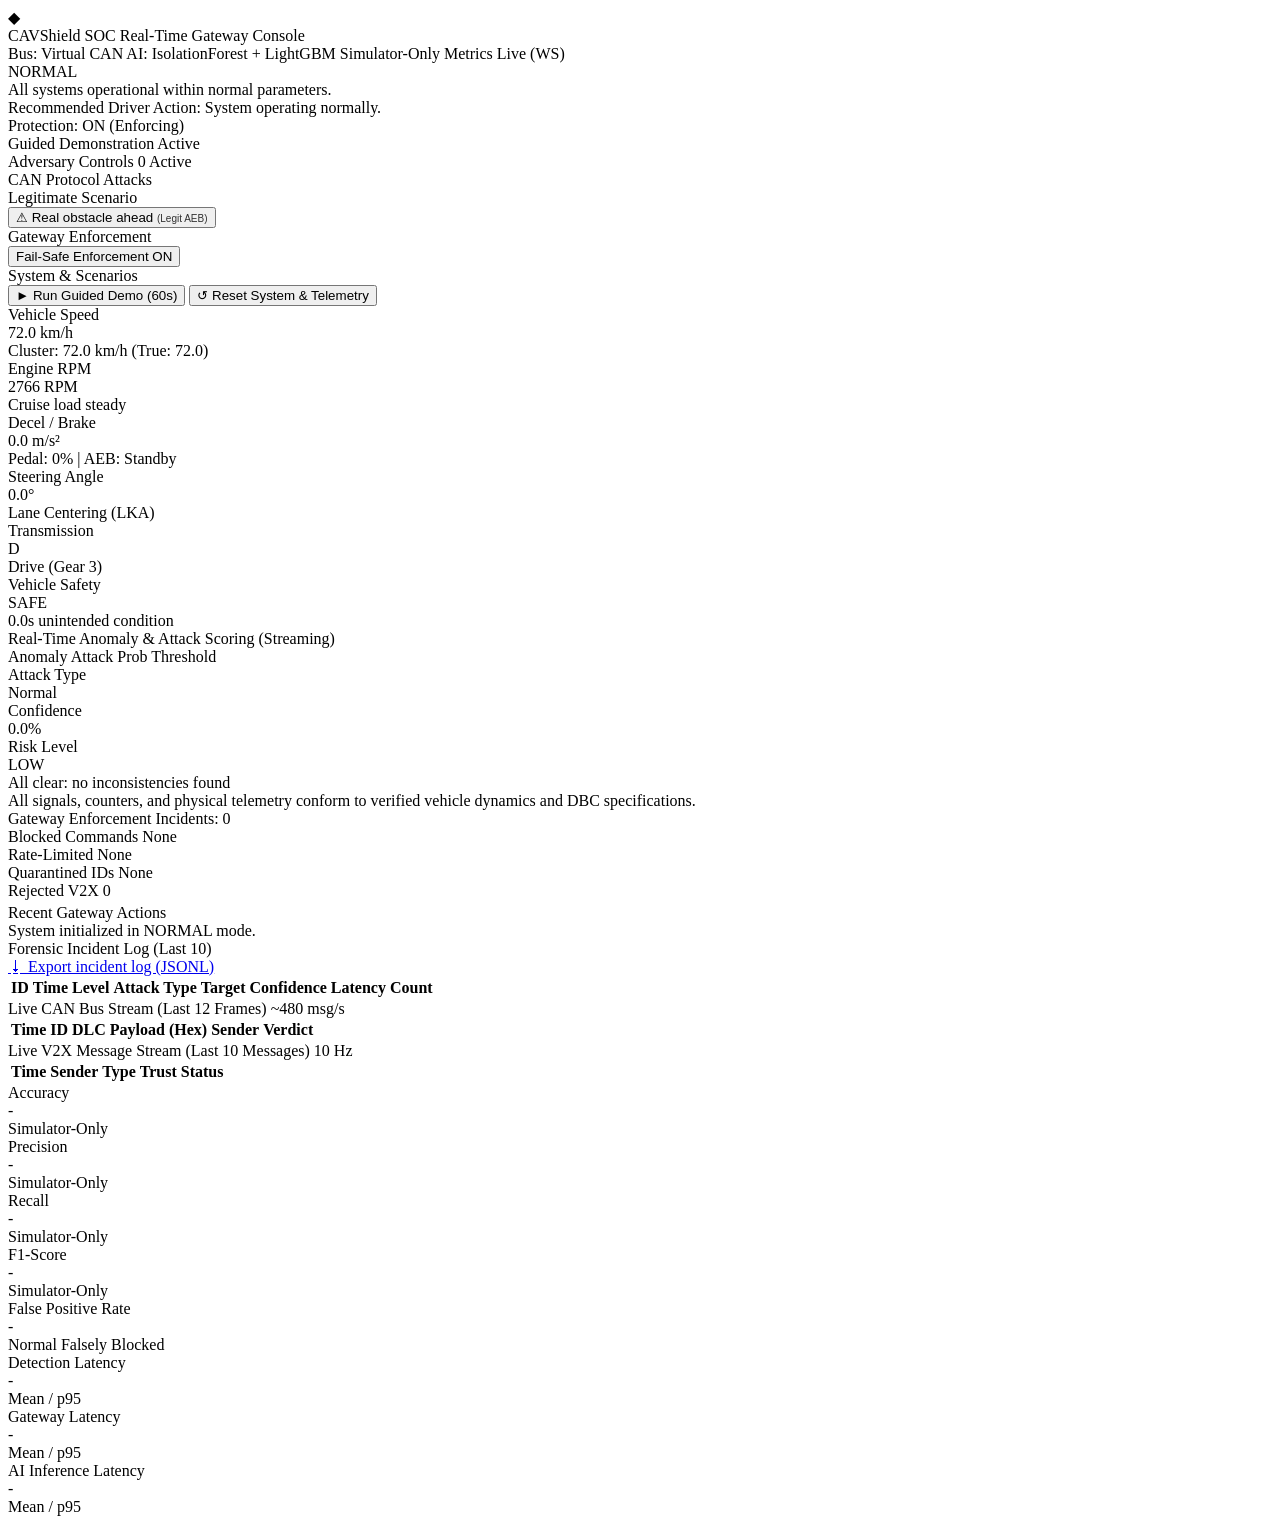
==== src/dashboard/static/index.html @ ff666064 "Part 9 done" ====
<!DOCTYPE html>
<html lang="en">
<head>
  <meta charset="UTF-8">
  <meta name="viewport" content="width=device-width, initial-scale=1.0">
  <title>CAVShield Cyber-Physical Security Console</title>
  <link rel="stylesheet" href="/static/app.css">
  <!-- Offline Plotly bundle served directly by FastAPI without CDN or internet dependency -->
  <script src="/static/plotly.min.js"></script>
</head>
<body>
  <div class="app-wrapper">
    <!-- Top Header -->
    <header class="top-header">
      <div class="header-brand">
        <div class="brand-shield" aria-hidden="true">&#9670;</div>
        <div>
          <span class="brand-title">CAVShield</span>
          <span class="brand-subtitle">SOC Real-Time Gateway Console</span>
        </div>
      </div>
      <div class="header-chips">
        <span class="chip" id="chipBus" title="Active CAN Bus Layer">Bus: Virtual CAN</span>
        <span class="chip" id="chipAi" title="Active Machine Learning Models">AI: IsolationForest + LightGBM</span>
        <span class="chip" id="chipSim">Simulator-Only Metrics</span>
        <span class="chip chip-conn live" id="chipConn">
          <span class="chip-dot" aria-hidden="true"></span>
          <span id="connStatusText">Live (WS)</span>
        </span>
      </div>
    </header>

    <!-- Operational Mode & Threat Status Banner -->
    <section class="mode-banner mode-normal" id="modeBanner" role="region" aria-label="Vehicle Security Status">
      <div class="banner-left">
        <span class="mode-pill" id="modePill">NORMAL</span>
        <div>
          <div class="banner-headline" id="bannerHeadline" aria-live="polite">All systems operational within normal parameters.</div>
          <div class="banner-action" id="bannerAction">Recommended Driver Action: System operating normally.</div>
        </div>
      </div>
      <div class="banner-right">
        <span class="prot-badge on" id="protBadge">Protection: ON (Enforcing)</span>
      </div>
    </section>

    <!-- Guided Demo Caption Callout Bar -->
    <div class="demo-caption-bar" id="demoCaptionBar" role="status" aria-live="polite">
      <div class="demo-pulse-indicator" aria-hidden="true"></div>
      <div id="demoCaptionText">Guided Demonstration Active</div>
    </div>

    <!-- Main Grid Layout -->
    <main class="main-grid">
      <!-- Left Column: Adversary & Scenario Controls -->
      <aside class="controls-col" aria-label="Security Controls">
        <div class="panel-card">
          <div class="panel-title">
            <span>Adversary Controls</span>
            <span class="panel-title-badge" id="activeAttackCount">0 Active</span>
          </div>

          <div class="btn-label-group">CAN Protocol Attacks</div>
          <div class="btn-group" id="attackBtnGroup">
            <!-- Dynamically populated from JS ATTACKS array -->
          </div>

          <div class="btn-label-group">Legitimate Scenario</div>
          <div class="btn-group">
            <button class="btn-soc btn-legit" id="btnRealObstacle">
              <span>&#9888; Real obstacle ahead</span>
              <span style="font-size: 10px; opacity: 0.8;">(Legit AEB)</span>
            </button>
          </div>

          <div class="btn-label-group">Gateway Enforcement</div>
          <div class="btn-group">
            <button class="btn-soc btn-switch on" id="btnProtectionToggle" role="switch" aria-checked="true">
              <span>Fail-Safe Enforcement</span>
              <span id="btnProtectionStatusText">ON</span>
            </button>
          </div>

          <div class="btn-label-group">System & Scenarios</div>
          <div class="btn-group">
            <button class="btn-soc btn-demo" id="btnGuidedDemo">
              <span>&#9658; Run Guided Demo (60s)</span>
            </button>
            <button class="btn-soc btn-reset" id="btnResetSystem">
              <span>&#8634; Reset System & Telemetry</span>
            </button>
          </div>
        </div>
      </aside>

      <!-- Right Column: Digital Twin, Threat Monitoring, Streams & Metrics -->
      <div class="content-col">
        <!-- 1. Vehicle Digital Twin Cards (6 Cards) -->
        <section class="twin-cards-grid" aria-label="Vehicle Digital Twin Telemetry">
          <div class="twin-card" id="cardSpeed">
            <div class="twin-label">Vehicle Speed</div>
            <div class="twin-value" id="twinSpeed">72.0 km/h</div>
            <div class="twin-sub" id="twinSpeedSub">Cluster: 72.0 km/h (True: 72.0)</div>
          </div>
          <div class="twin-card" id="cardRpm">
            <div class="twin-label">Engine RPM</div>
            <div class="twin-value" id="twinRpm">2766 RPM</div>
            <div class="twin-sub" id="twinRpmSub">Cruise load steady</div>
          </div>
          <div class="twin-card" id="cardBrake">
            <div class="twin-label">Decel / Brake</div>
            <div class="twin-value" id="twinDecel">0.0 m/s²</div>
            <div class="twin-sub" id="twinBrakeSub">Pedal: 0% | AEB: Standby</div>
          </div>
          <div class="twin-card" id="cardSteering">
            <div class="twin-label">Steering Angle</div>
            <div class="twin-value" id="twinSteering">0.0°</div>
            <div class="twin-sub" id="twinSteeringSub">Lane Centering (LKA)</div>
          </div>
          <div class="twin-card" id="cardGear">
            <div class="twin-label">Transmission</div>
            <div class="twin-value" id="twinGear">D</div>
            <div class="twin-sub" id="twinGearSub">Drive (Gear 3)</div>
          </div>
          <div class="twin-card safety-card safe" id="twinSafetyCard">
            <div class="twin-label">Vehicle Safety</div>
            <div class="twin-value" id="twinSafetyVal">SAFE</div>
            <div class="twin-sub" id="twinSafetySub">0.0s unintended condition</div>
          </div>
        </section>

        <!-- 2. Threat Monitoring & AI Fusion -->
        <section class="threat-panel" aria-label="Threat Monitoring">
          <div class="chart-wrapper">
            <div class="chart-header">
              <span>Real-Time Anomaly & Attack Scoring (Streaming)</span>
              <div class="chart-legend">
                <span class="leg-item"><span class="leg-color" style="background: var(--col-cyan);"></span> Anomaly</span>
                <span class="leg-item"><span class="leg-color" style="background: var(--col-alert);"></span> Attack Prob</span>
                <span class="leg-item"><span class="leg-color" style="background: var(--col-safemode);"></span> Threshold</span>
              </div>
            </div>
            <div id="threatPlotly"></div>
          </div>

          <div class="threat-meta">
            <div class="kpi-row">
              <div class="kpi-card">
                <div class="kpi-title">Attack Type</div>
                <div class="kpi-val" id="kpiAttackType">Normal</div>
              </div>
              <div class="kpi-card">
                <div class="kpi-title">Confidence</div>
                <div class="kpi-val" id="kpiConfidence">0.0%</div>
              </div>
              <div class="kpi-card">
                <div class="kpi-title">Risk Level</div>
                <div class="kpi-val" id="kpiRiskLevel">LOW</div>
              </div>
            </div>
            <div class="explanation-box" id="explanationBox">
              <div class="explanation-title" id="explanationTitle">All clear: no inconsistencies found</div>
              <div class="explanation-body" id="explanationBody">All signals, counters, and physical telemetry conform to verified vehicle dynamics and DBC specifications.</div>
            </div>
          </div>
        </section>

        <!-- 3. Fail-Safe Panel & Incident Forensic Log -->
        <section class="failsafe-panel" aria-label="Fail-Safe & Forensic Audit">
          <!-- Gateway Status -->
          <div class="table-panel">
            <div class="panel-title">
              <span>Gateway Enforcement</span>
              <span class="panel-title-badge" id="failsafeIncidentCount">Incidents: 0</span>
            </div>
            <div class="failsafe-stat-grid">
              <div class="stat-chip-card">
                <span class="stat-chip-label">Blocked Commands</span>
                <span class="stat-chip-value" id="statRejectedCommands">None</span>
              </div>
              <div class="stat-chip-card">
                <span class="stat-chip-label">Rate-Limited</span>
                <span class="stat-chip-value" id="statRateLimited">None</span>
              </div>
              <div class="stat-chip-card">
                <span class="stat-chip-label">Quarantined IDs</span>
                <span class="stat-chip-value" id="statQuarantined">None</span>
              </div>
              <div class="stat-chip-card">
                <span class="stat-chip-label">Rejected V2X</span>
                <span class="stat-chip-value" id="statRejectedV2x">0</span>
              </div>
            </div>
            <div class="panel-title" style="margin-top: 4px;">Recent Gateway Actions</div>
            <div class="actions-list" id="actionsList">
              <div class="action-item">System initialized in NORMAL mode.</div>
            </div>
          </div>

          <!-- Forensic Incidents Table -->
          <div class="table-panel">
            <div class="table-header-row">
              <div class="panel-title" style="border-bottom: none; padding-bottom: 0;">Forensic Incident Log (Last 10)</div>
              <a href="/api/incidents/export" class="export-link" id="exportIncidentsLink" download>&#11123; Export incident log (JSONL)</a>
            </div>
            <div class="table-container">
              <table class="soc-table" id="incidentsTable">
                <thead>
                  <tr>
                    <th>ID</th>
                    <th>Time</th>
                    <th>Level</th>
                    <th>Attack Type</th>
                    <th>Target</th>
                    <th>Confidence</th>
                    <th>Latency</th>
                    <th>Count</th>
                  </tr>
                </thead>
                <tbody>
                  <!-- Populated dynamically via DOM textContent -->
                </tbody>
              </table>
            </div>
          </div>
        </section>

        <!-- 4. Live Telemetry Streams (CAN & V2X) -->
        <section class="streams-panel" aria-label="Live Telemetry Streams">
          <!-- CAN Stream -->
          <div class="table-panel">
            <div class="panel-title">
              <span>Live CAN Bus Stream (Last 12 Frames)</span>
              <span class="panel-title-badge">~480 msg/s</span>
            </div>
            <div class="table-container">
              <table class="soc-table" id="canTable">
                <thead>
                  <tr>
                    <th>Time</th>
                    <th>ID</th>
                    <th>DLC</th>
                    <th>Payload (Hex)</th>
                    <th>Sender</th>
                    <th>Verdict</th>
                  </tr>
                </thead>
                <tbody>
                  <!-- Populated dynamically via DOM textContent -->
                </tbody>
              </table>
            </div>
          </div>

          <!-- V2X Stream -->
          <div class="table-panel">
            <div class="panel-title">
              <span>Live V2X Message Stream (Last 10 Messages)</span>
              <span class="panel-title-badge">10 Hz</span>
            </div>
            <div class="table-container">
              <table class="soc-table" id="v2xTable">
                <thead>
                  <tr>
                    <th>Time</th>
                    <th>Sender</th>
                    <th>Type</th>
                    <th>Trust</th>
                    <th>Status</th>
                  </tr>
                </thead>
                <tbody>
                  <!-- Populated dynamically via DOM textContent -->
                </tbody>
              </table>
            </div>
          </div>
        </section>

        <!-- 5. Bottom Metrics Strip (8 Cards) -->
        <footer class="metrics-strip" aria-label="System Evaluation Metrics">
          <div class="metric-card">
            <div class="metric-card-title">Accuracy</div>
            <div class="metric-card-val" id="metricAcc">-</div>
            <div class="metric-card-sub">Simulator-Only</div>
          </div>
          <div class="metric-card">
            <div class="metric-card-title">Precision</div>
            <div class="metric-card-val" id="metricPrec">-</div>
            <div class="metric-card-sub">Simulator-Only</div>
          </div>
          <div class="metric-card">
            <div class="metric-card-title">Recall</div>
            <div class="metric-card-val" id="metricRec">-</div>
            <div class="metric-card-sub">Simulator-Only</div>
          </div>
          <div class="metric-card">
            <div class="metric-card-title">F1-Score</div>
            <div class="metric-card-val" id="metricF1">-</div>
            <div class="metric-card-sub">Simulator-Only</div>
          </div>
          <div class="metric-card">
            <div class="metric-card-title">False Positive Rate</div>
            <div class="metric-card-val" id="metricFpr">-</div>
            <div class="metric-card-sub">Normal Falsely Blocked</div>
          </div>
          <div class="metric-card">
            <div class="metric-card-title">Detection Latency</div>
            <div class="metric-card-val" id="metricDetLat">-</div>
            <div class="metric-card-sub" id="metricDetLatSub">Mean / p95</div>
          </div>
          <div class="metric-card">
            <div class="metric-card-title">Gateway Latency</div>
            <div class="metric-card-val" id="metricFsLat">-</div>
            <div class="metric-card-sub" id="metricFsLatSub">Mean / p95</div>
          </div>
          <div class="metric-card">
            <div class="metric-card-title">AI Inference Latency</div>
            <div class="metric-card-val" id="metricInfLat">-</div>
            <div class="metric-card-sub" id="metricInfLatSub">Mean / p95</div>
          </div>
        </footer>
      </div>
    </main>
  </div>

  <script src="/static/app.js"></script>
</body>
</html>
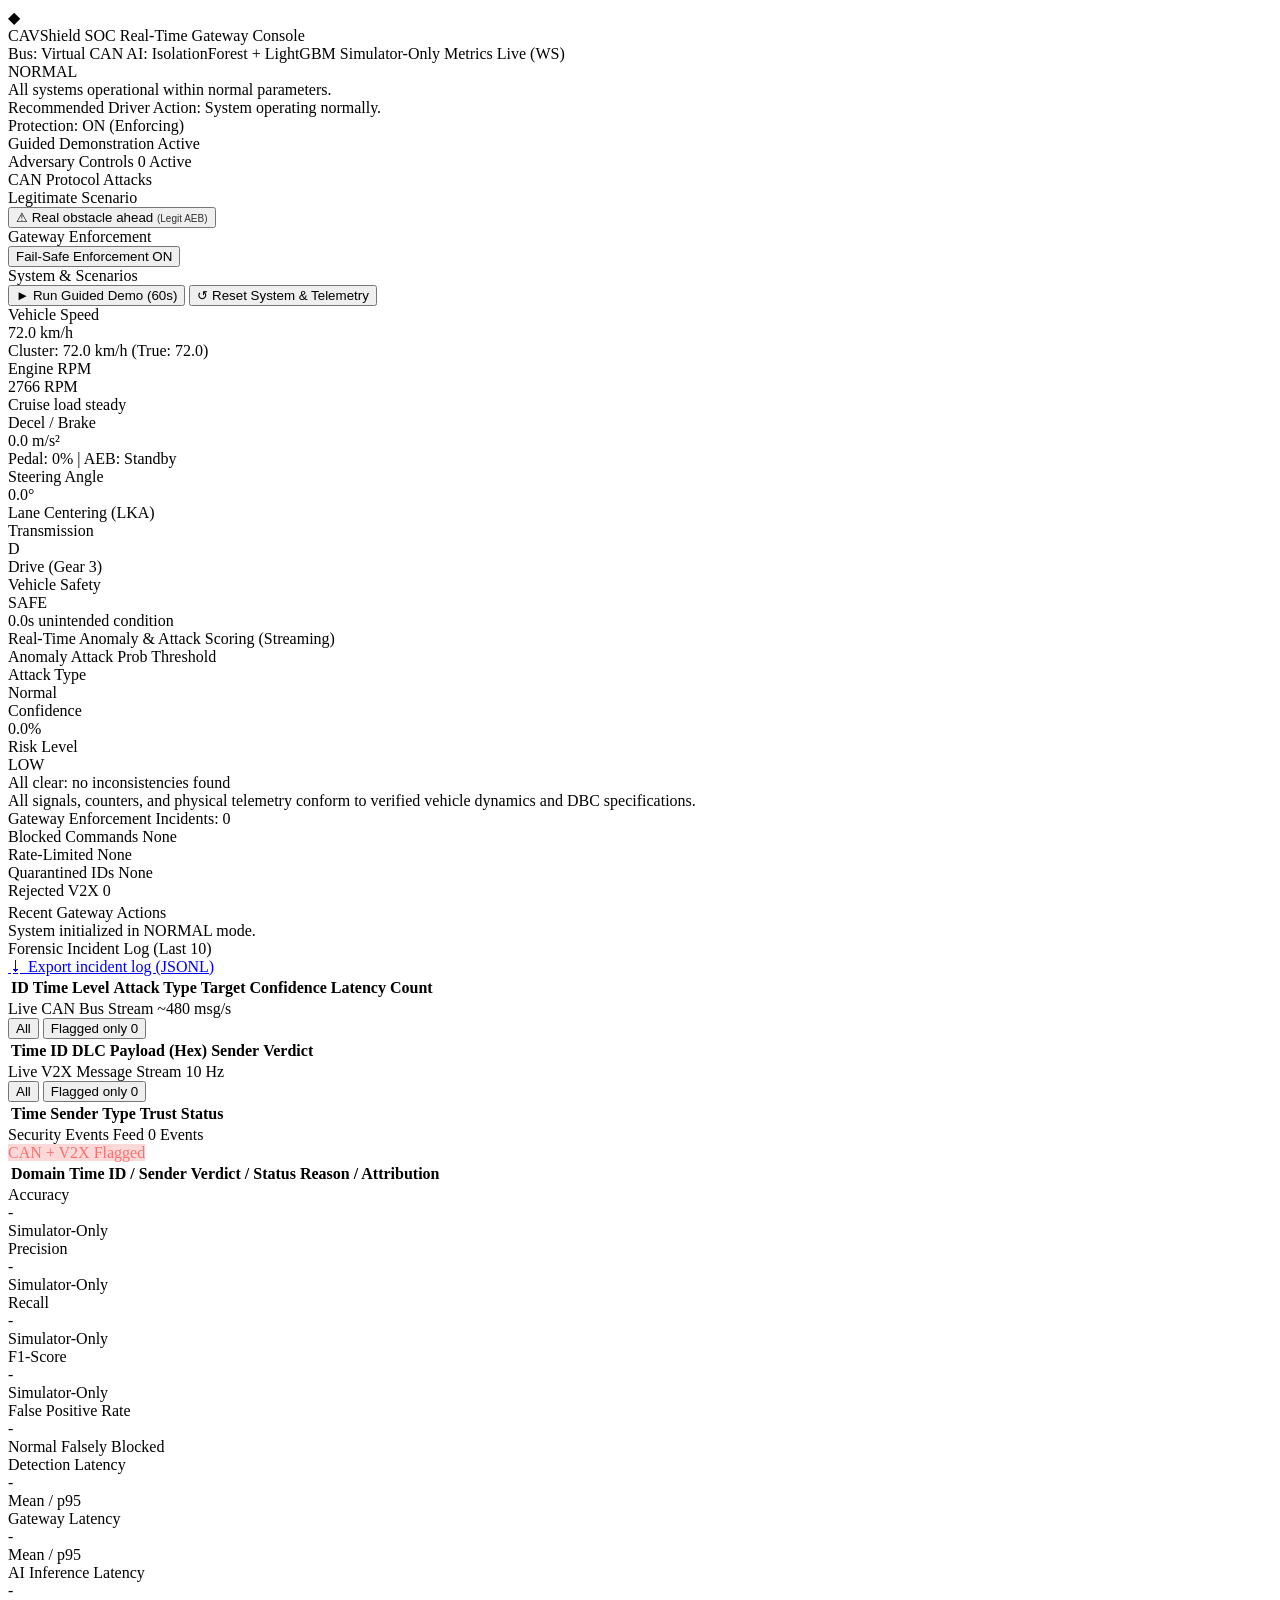
==== commit f498b460: "Fix attack visibility across all 11 cyber-physical attacks with persistent retention and dual ring b" ====
--- a/src/dashboard/static/index.html
+++ b/src/dashboard/static/index.html
@@ -229,9 +229,17 @@
         <section class="streams-panel" aria-label="Live Telemetry Streams">
           <!-- CAN Stream -->
           <div class="table-panel">
-            <div class="panel-title">
-              <span>Live CAN Bus Stream (Last 12 Frames)</span>
-              <span class="panel-title-badge">~480 msg/s</span>
+            <div class="table-header-row">
+              <div class="panel-title" style="border-bottom: none; padding-bottom: 0;">
+                <span>Live CAN Bus Stream</span>
+                <span class="panel-title-badge">~480 msg/s</span>
+              </div>
+              <div class="stream-filter-group" id="canFilterGroup">
+                <button class="filter-chip active" id="canFilterAll" type="button">All</button>
+                <button class="filter-chip" id="canFilterFlagged" type="button">
+                  Flagged only <span class="stream-badge" id="canFlaggedBadge">0</span>
+                </button>
+              </div>
             </div>
             <div class="table-container">
               <table class="soc-table" id="canTable">
@@ -254,9 +262,17 @@
 
           <!-- V2X Stream -->
           <div class="table-panel">
-            <div class="panel-title">
-              <span>Live V2X Message Stream (Last 10 Messages)</span>
-              <span class="panel-title-badge">10 Hz</span>
+            <div class="table-header-row">
+              <div class="panel-title" style="border-bottom: none; padding-bottom: 0;">
+                <span>Live V2X Message Stream</span>
+                <span class="panel-title-badge">10 Hz</span>
+              </div>
+              <div class="stream-filter-group" id="v2xFilterGroup">
+                <button class="filter-chip active" id="v2xFilterAll" type="button">All</button>
+                <button class="filter-chip" id="v2xFilterFlagged" type="button">
+                  Flagged only <span class="stream-badge" id="v2xFlaggedBadge">0</span>
+                </button>
+              </div>
             </div>
             <div class="table-container">
               <table class="soc-table" id="v2xTable">
@@ -277,6 +293,35 @@
           </div>
         </section>
 
+        <!-- 4b. Combined Security Events Feed -->
+        <section class="security-events-panel" aria-label="Security Events Feed">
+          <div class="table-panel">
+            <div class="table-header-row">
+              <div class="panel-title" style="border-bottom: none; padding-bottom: 0;">
+                <span>Security Events Feed</span>
+                <span class="panel-title-badge" id="secEventsCount">0 Events</span>
+              </div>
+              <span class="stream-badge" style="background: rgba(239, 68, 68, 0.2); color: #f87171;">CAN + V2X Flagged</span>
+            </div>
+            <div class="table-container" style="max-height: 160px;">
+              <table class="soc-table" id="securityEventsTable">
+                <thead>
+                  <tr>
+                    <th>Domain</th>
+                    <th>Time</th>
+                    <th>ID / Sender</th>
+                    <th>Verdict / Status</th>
+                    <th>Reason / Attribution</th>
+                  </tr>
+                </thead>
+                <tbody>
+                  <!-- Populated dynamically via DOM textContent -->
+                </tbody>
+              </table>
+            </div>
+          </div>
+        </section>
+
         <!-- 5. Bottom Metrics Strip (8 Cards) -->
         <footer class="metrics-strip" aria-label="System Evaluation Metrics">
           <div class="metric-card">
@@ -327,3 +372,4 @@
   <script src="/static/app.js"></script>
 </body>
 </html>
+
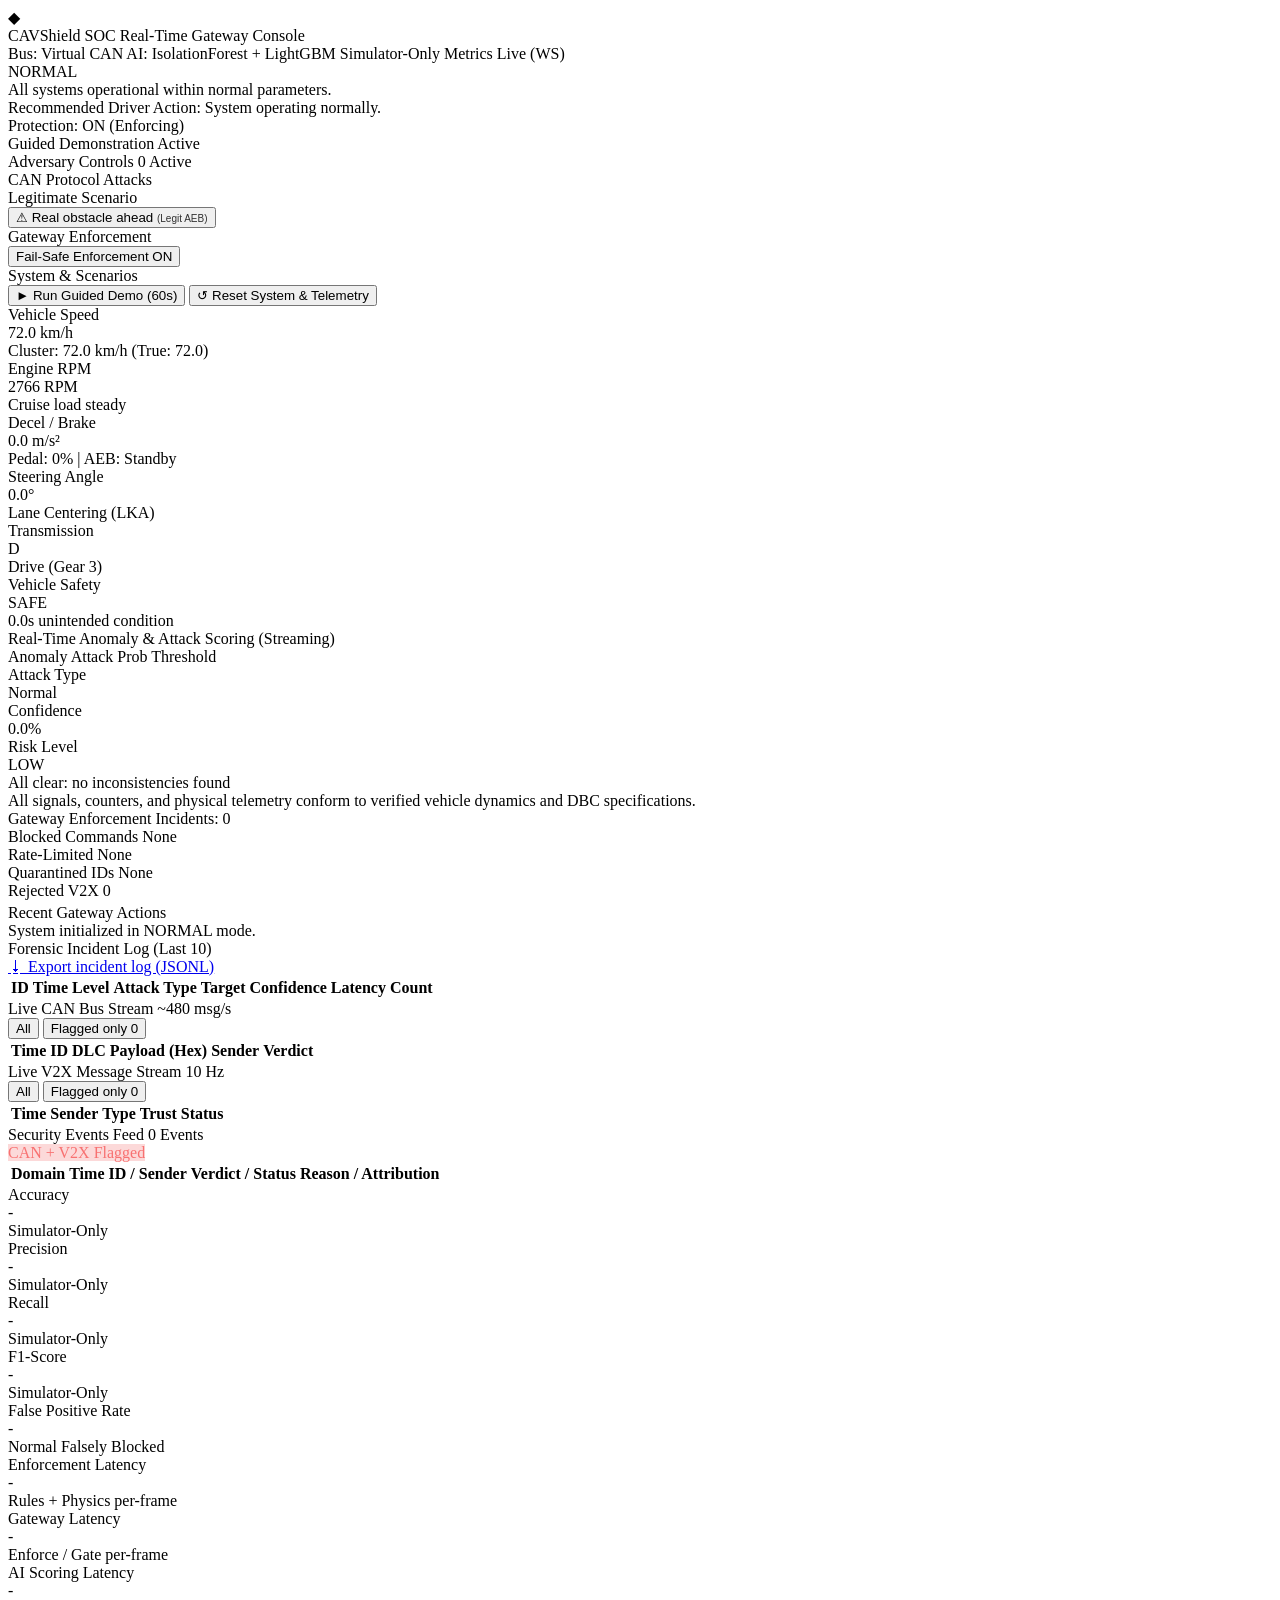
==== commit a8ee2eb5: "Initial comit with all project files" ====
--- a/src/dashboard/static/index.html
+++ b/src/dashboard/static/index.html
@@ -7,6 +7,13 @@
   <link rel="stylesheet" href="/static/app.css">
   <!-- Offline Plotly bundle served directly by FastAPI without CDN or internet dependency -->
   <script src="/static/plotly.min.js"></script>
+  <script>
+    if (typeof Plotly === "undefined") {
+      var cdnScript = document.createElement("script");
+      cdnScript.src = "https://cdn.plot.ly/plotly-2.35.2.min.js";
+      document.head.appendChild(cdnScript);
+    }
+  </script>
 </head>
 <body>
   <div class="app-wrapper">
@@ -143,24 +150,28 @@
             <div id="threatPlotly"></div>
           </div>
 
-          <div class="threat-meta">
-            <div class="kpi-row">
-              <div class="kpi-card">
-                <div class="kpi-title">Attack Type</div>
-                <div class="kpi-val" id="kpiAttackType">Normal</div>
-              </div>
-              <div class="kpi-card">
-                <div class="kpi-title">Confidence</div>
-                <div class="kpi-val" id="kpiConfidence">0.0%</div>
-              </div>
-              <div class="kpi-card">
-                <div class="kpi-title">Risk Level</div>
-                <div class="kpi-val" id="kpiRiskLevel">LOW</div>
-              </div>
-            </div>
-            <div class="explanation-box" id="explanationBox">
-              <div class="explanation-title" id="explanationTitle">All clear: no inconsistencies found</div>
-              <div class="explanation-body" id="explanationBody">All signals, counters, and physical telemetry conform to verified vehicle dynamics and DBC specifications.</div>
+          <!-- 3 Threat KPI Cards in their own row below the chart (Part B Fix 2) -->
+          <div class="threat-kpi-row">
+            <div class="kpi-card">
+              <div class="kpi-title">Attack Type</div>
+              <div class="kpi-val" id="kpiAttackType">Normal</div>
+            </div>
+            <div class="kpi-card">
+              <div class="kpi-title">Confidence</div>
+              <div class="kpi-val" id="kpiConfidence">0.0%</div>
+            </div>
+            <div class="kpi-card">
+              <div class="kpi-title">Risk Level</div>
+              <div class="kpi-val" id="kpiRiskLevel">LOW</div>
+            </div>
+          </div>
+
+          <!-- Explanation box with fixed height & overflow-y: auto -->
+          <div class="explanation-box" id="explanationBox">
+            <div class="explanation-title" id="explanationTitle">All clear: no inconsistencies found</div>
+            <div class="explanation-body" id="explanationBody">All signals, counters, and physical telemetry conform to verified vehicle dynamics and DBC specifications.</div>
+            <div class="explanation-entry-point" id="explanationEntryPoint" style="display: none; margin-top: 6px; font-size: 0.8rem; color: var(--col-text-muted, #94a3b8); font-style: italic;">
+              Assumed entry point (simulated scenario, not detected): <span id="explanationEntryPointVal"></span>
             </div>
           </div>
         </section>
@@ -349,20 +360,20 @@
             <div class="metric-card-val" id="metricFpr">-</div>
             <div class="metric-card-sub">Normal Falsely Blocked</div>
           </div>
-          <div class="metric-card">
-            <div class="metric-card-title">Detection Latency</div>
+          <div class="metric-card" title="Rules and physics enforce per frame; AI scores asynchronously and only confirms.">
+            <div class="metric-card-title">Enforcement Latency</div>
             <div class="metric-card-val" id="metricDetLat">-</div>
-            <div class="metric-card-sub" id="metricDetLatSub">Mean / p95</div>
-          </div>
-          <div class="metric-card">
+            <div class="metric-card-sub" id="metricDetLatSub">Rules + Physics per-frame</div>
+          </div>
+          <div class="metric-card" title="FailSafe fast-path gate and rate limiter enforcement latency.">
             <div class="metric-card-title">Gateway Latency</div>
             <div class="metric-card-val" id="metricFsLat">-</div>
-            <div class="metric-card-sub" id="metricFsLatSub">Mean / p95</div>
-          </div>
-          <div class="metric-card">
-            <div class="metric-card-title">AI Inference Latency</div>
+            <div class="metric-card-sub" id="metricFsLatSub">Enforce / Gate per-frame</div>
+          </div>
+          <div class="metric-card" title="Asynchronous window evaluation: model scoring + queue wait.">
+            <div class="metric-card-title">AI Scoring Latency</div>
             <div class="metric-card-val" id="metricInfLat">-</div>
-            <div class="metric-card-sub" id="metricInfLatSub">Mean / p95</div>
+            <div class="metric-card-sub" id="metricInfLatSub">Async per 64-frame window</div>
           </div>
         </footer>
       </div>
